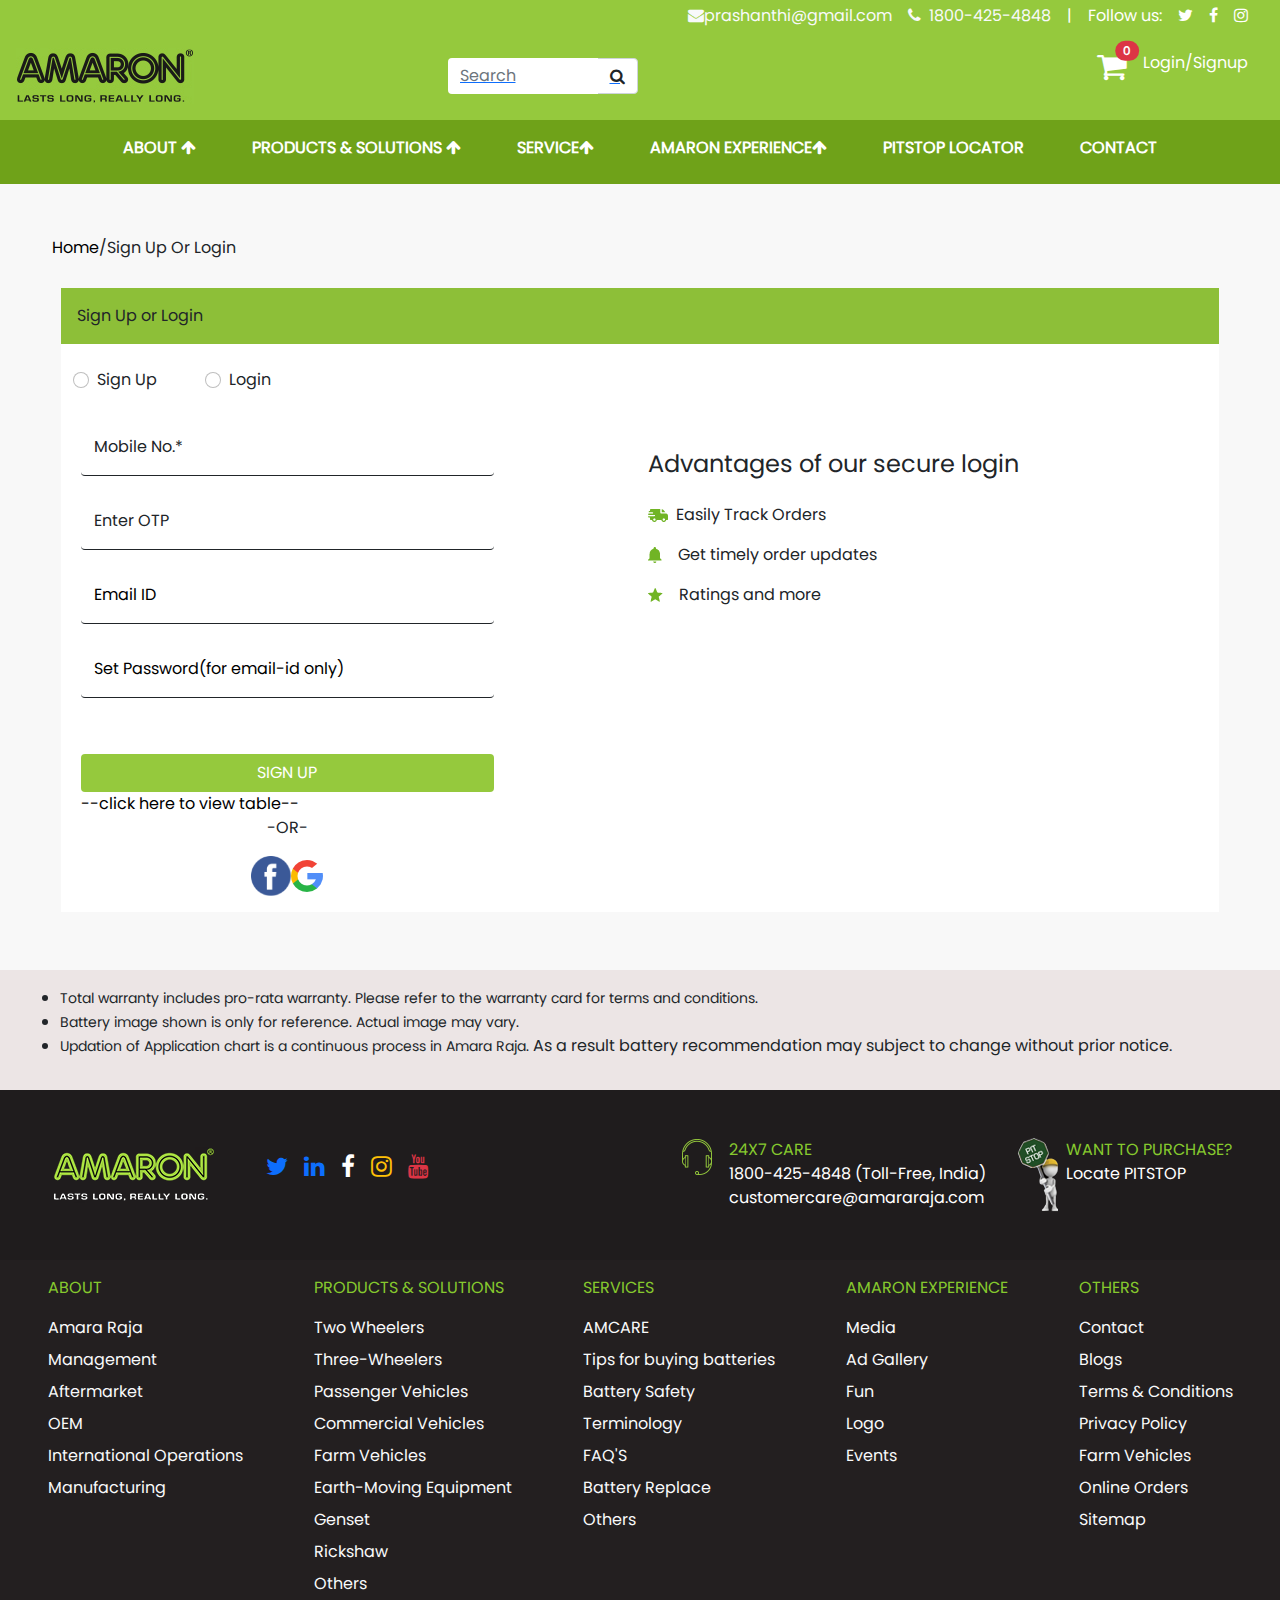
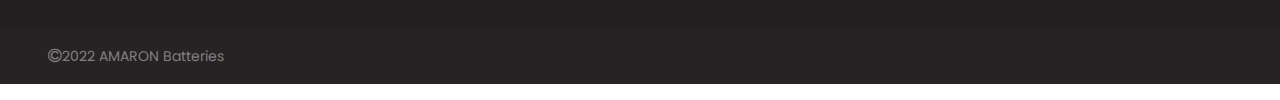
==== login-res.html @ 3bb22257 "Initial commit" ====
<!DOCTYPE html>
<html lang="en">
<head>
    <meta charset="UTF-8">
    <meta http-equiv="X-UA-Compatible" content="IE=edge">
    <meta name="viewport" content="width=device-width, initial-scale=1.0">
    <link rel="stylesheet" href="./plugins/bootstrap-5.1.3-dist/css/bootstrap.css"/>
    <link rel="stylesheet" href="https://cdnjs.cloudflare.com/ajax/libs/font-awesome/4.7.0/css/font-awesome.min.css "/>
    <link rel="stylesheet" href="./css/login-responsive.css"/>
   
    <title>Document</title>
</head>
<body>
    <main class="container-fluid">
      <header class="row main-header-first">
        <!--header part -->
        <div
          class=" main-header-first-1 col-12 d-none d-lg-flex d-md-flex justify-content-end text-white gap-3 py-1 px-3 underline"
        >
          <!-- in first header section which is header contacts we give all logo and anchor elements  -->
          <a
            href="mailto:prashanthi@gmail.com"
            class="text-light text-decoration-none"
            ><i class="fa fa-envelope"></i><span>prashanthi@gmail.com</span></a
          >
          <a href="tel:18004254848" class="text-light text-decoration-none"
            ><i class="fa fa-phone me-1"></i> <span>1800-425-4848</span></a
          >
          <!--top section of header part -->
          <span>|</span>
          <span>Follow us:</span>
          <span class="contact">
            <i class="fa fa-twitter box"></i>
          </span>
          <span>
            <i class="fa fa-facebook"> </i>
          </span>
          <span>
            <i class="fa fa-instagram me-3"></i>
          </span>
        </div>

        <div
          class="col-12 position-relative header-section-two d-flex flex-column flex-lg-row flex-md-row justify-content-between align-items-lg-center align-items-md-center px-lg-3 pg-md-3 text-white my-lg-3 my-md-3"
        >
          <!-- in 2nd part for header we take brand section class for brand logo and we also give iput text search and menus -->
          <div class="ham-menu" >
            <i
              class="fa fa-bars fa-2x d-lg-none d-md-none d-inline-flex me-3"
              aria-hidden="true" id="ham"
            ></i>
            <a href="./index.html">
              <img src="./images/Amaron_Logo_0.jpg" alt="" />
            <!-- </a> -->
          </div>
          <div class="input-group w-50">
            <input
              type="text"
              class="form-control border-0"
              placeholder="Search"
            />
            <label for="" class="input-group-text bg-white"
              ><i class="fa fa-search"></i
            ></label>
          </div>

          
          <ul class="list-unstyled d-flex gap-3">
            <a href="./emptycart.html" class="text-white">
            <li class="position-relative right-20 cart-icon">
              <i class="fa fa-shopping-cart fa-2x"></i>
              <span
                class="position-absolute small top-0 start-90  translate-middle badge rounded-pill bg-danger "
              >
                0
                <span class=""></span>
              </span>
            </li></a>
            <a href="./login-res.html" class="text-white text-decoration-none">
            <li class="d-none d-lg-inline-flex d-md-inline-flex login-class me-3">
              Login/Signup
            </li></a>
          </ul>
        </div>
        <!-- now for the 3rd part we make give header menu and give all li elements for last section of header  -->
        <nav
          class=" main-header-menu-section col-12 header-menu text-white d-lg-flex justify-content-center "
        >
          <ul class=" menu list-unstyled d-flex gap-2 fw-bold fs-6  user">
            <div class="d-lg-none">
              <i class="fa fa-user-circle-o fs-2 color ms-4" aria-hidden="true"></i>
              <span class="me-5 ms-2 color"><span class="text-black">Hello</span>,login/Signup</span>
              <button class=" p-3 border-0 border" id="user-btn">X</button>
             </div>
            <li class="menu-item">
             
              <span>ABOUT <i class="fa fa-arrow-up"></i></span>
              <ul class="sub-menu list-unstyled">
                <li class="sub-menu-item">
                  <!-- <div class="">
                   <span> User login/Signup</span>
                   <button>X</button>
                  </div> -->
                  <a href="/about/amara-raja">Amara Raja</a>
                  
                </li>
                <li class="sub-menu-item">
                  <a href="/about/amara-raja#amara-raja-batteries"
                    >Amara Raja Batteries ltd</a
                  >
                </li>
                <li class="sub-menu-item">
                  <a href="/about/management">Management</a>
                </li>
                <li class="sub-menu-item">
                  <a href="/about/aftermarket">Aftermarket</a>
                </li>
                <li class="sub-menu-item">
                  <a href="/about/oem">OEM</a>
                </li>
                <li class="sub-menu-item">
                  <a href="/about/international-operations"
                    >International Operations</a
                  >
                </li>
                <li class="sub-menu-item">
                  <a href="/about/manufacturing">Manufacturing</a>
                </li>
              </ul>
            </li>
            <li class="menu-item">
              <span>PRODUCTS & SOLUTIONS <i class="fa fa-arrow-up"></i></span>
              <ul class="sub-menu">
                <li class="sub-menu-item">
                  <a href="/about/amara-raja">Two wheelers</a>
                  <!--third section of header part-->
                </li>
                <li class="sub-menu-item">
                  <a href="/about/amara-raja#amara-raja-batteries"
                    >Three Wheelers</a
                  >
                </li>
                <li class="sub-menu-item">
                  <a href="/about/management">Passenger Vehicles</a>
                </li>
                <li class="sub-menu-item">
                  <a href="/about/aftermarket">Commercial Vehicles</a>
                </li>
                <li class="sub-menu-item">
                  <a href="/about/oem">Farm Vehicles</a>
                </li>
                <li class="sub-menu-item">
                  <a href="/about/international-operations"
                    >Earth Moving Equipment</a
                  >
                </li>
                <li class="sub-menu-item">
                  <a href="/about/manufacturing">Genset</a>
                </li>

                <li class="sub-menu-item">
                  <a href="/about/manufacturing">Inverter And Batteries</a>
                </li>

                <li class="sub-menu-item">
                  <a href="/about/manufacturing">E-Rickshaw</a>
                </li>

                <li class="sub-menu-item">
                  <a href="/about/manufacturing">Choose Your Battery</a>
                </li>
              </ul>
            </li>
            <li class="menu-item">
              <span>SERVICE<i class="fa fa-arrow-up"></i></span>
              <ul class="sub-menu ">
                <li class="sub-menu-item">
                  <a href="/about/amara-raja#amara-raja-batteries">AMCARE</a>
                </li>
                <li class="sub-menu-item">
                  <a href="/about/management">Tips For Buying Battery</a>
                </li>
                <li class="sub-menu-item">
                  <a href="/about/aftermarket">Battery Safety Guidelines</a>
                </li>
                <li class="sub-menu-item">
                  <a href="/about/oem">Terminology</a>
                </li>
                <li class="sub-menu-item">
                  <a href="/about/international-operations">FAQs</a>
                </li>
                <li class="sub-menu-item">
                  <a href="/about/manufacturing">Battery Recycling</a>
                </li>
              </ul>
            </li>
            <li class="menu-item"><span>
              AMARON EXPERIENCE<i class="fa fa-arrow-up"></i></span>

              <ul class="sub-menu ">
                <li class="sub-menu-item">
                  <a href="/about/amara-raja">Media</a>
                  <!--third section of header part-->
                </li>
                <li class="sub-menu-item">
                  <a href="/about/amara-raja#amara-raja-batteries"
                    >Ad Gallery</a
                  >
                </li>
                <li class="sub-menu-item">
                  <a href="/about/management">Fun Facts</a>
                </li>
                <li class="sub-menu-item">
                  <a href="/about/aftermarket">Amaron Logo</a>
                </li>
                <li class="sub-menu-item">
                  <a href="/about/oem">Events</a>
                </li>
              </ul>
            </li>

            <li class="menu-item">PITSTOP LOCATOR</li>
            <li class="menu-contact menu-item"><a href="./contact-responsive.html" class="text-decoration-none text-white"><span>CONTACT</span></a></li>
          </ul>
        </nav>
      </header>


<section class="row home-section "><!--main class for home section-->
    <p class="home-section-inner p-1 mt-lg-5 ms-lg-5 mt-sm-2"><a href="./home.html" >Home</a>/Sign Up Or Login</p>
    <section class=" login-head row align-items-center  justify-content-center p-2 m-auto">
    <section class=" col-11 login-section p-3">Sign Up or Login
    </section>
    <section class="col-11 bg-white"><!-- class for radio buttons section-->
        <div class="d-flex">
            <div class="form-check mt-4 me-5 ">

              <input

                class="form-check-input "

                type="radio"

                name="flexRadioDefault"

                id="signUp"

              />

              <label class="form-check-label color-class" for="flexRadioDefault1">

                Sign Up

              </label>

            </div>
            <div class="form-check mt-4 me-5">

              <input

                class="form-check-input"

                type="radio"

                name="flexRadioDefault"

                id="login"

              />

              <label class="form-check-label color-class" for="flexRadioDefault1">

                Login 
                

              </label>

            </div></div>
            <div class="hide ">
            <div class="d-flex hide">
              <div class=" mt-4">
               <label class="form-check-label" for="flexRadioDefault2"  id="login-mobile">
  
                  Mobile Number
  
                </label>
  
              </div>
              <div class="form-check mt-4 ">
  
  
                 <label class="form-check-label" for="flexRadioDefault2"     id="login-email">
  
                  Email id<div></div>
  
                </label> 

              </div></div></div>
         
       <section class="d-lg-flex "><!--main class for form section-->
        <section class="col-lg-6 p-2 mt-3 col-sm-12">
            <form action="" id="submit">
            <div class="mb-3  form-floating ">

                <input
  
                  type="text"
  
                  class="form-control border border-0 border-bottom border-dark w-75 "
  
                  placeholder="Mobile No.*"

                  name="mobile"

                  value="" required
  
                />
  
                <label for="" class=""
  
                  >Mobile No.*</label
  
                >
  
              </div>
              <div class="mb-3 form-floating ">

                <input
  
                  type="number"
  
                  class="form-control border border-0 border-bottom border-dark w-75 w-sm-auto"
  
                  placeholder="Enter OTP"

                  name="otp"
                  value=""
                  required
                  
  
                />
  
                <label for="" class=""
  
                  >Enter OTP</label
  
                >
  
              </div>

              <div class="mb-3  form-floating ">

                <input
  
                  type="email"
  
                  class="form-control border border-0 border-bottom border-dark w-75 w-sm-auto"
  
                  placeholder="Email ID"

                  name="email"

                  value=""
                  required

              
  
                />
  
                <label for="" class="text-black"
  
                  >Email ID</label
  
                >
  
              </div>

              <div class="mb-5 set-pass form-floating ">

                <input
  
                  type="password"
  
                  class="form-control border border-0 border-bottom border-dark w-75 w-sm-auto"
  
                  placeholder="Set Password(for email-id only)"

                  name="password"
                
                  value=""

                  required
                  
  
                />
  
                <label for="" class="text-black "
  
                  >Set Password(for email-id only)</label
  
                >
  
              </div>
              <div class="mb-2 w-75">

                <button class="button btn text-white  mt-2 align-items-center w-100 sign-btn" >
  
                  SIGN UP
  
                </button><a href="./login-enquiry.html" target="blank">--click here to view table--</a>
                <p class="text-center">-OR-</p>
                <div class="text-center" ><a href="www.facebook.com"><img src="./images/social-facebook.png" class="facebook-image"/></a><a href="www.google.com"><img src="./images/social-google.png" class=""/></a></div>
  
               
  
              </div></form>
              
              
              <!-- <a href="./login-enquiry.html"></a> -->

              
              <form action="" id="submit1">
                <!-- <p class="mt-3 mb-3">Mobile Number</p> -->
                <div class="mb-3 form-floating">
    
                    <input
      
                      type="text"
      
                      class="form-control border border-0 border-bottom border-dark w-75"
      
                      placeholder="Mobile No.*"
                      id="mobile"
                      name="mobile"
      
                    />
      
                    <label for="" class=""
      
                      >Mobile No.*</label
      
                    >
      
                  </div>
                  <div class="mb-3 form-floating">
    
                    <input
      
                      type="number"
      
                      class="form-control border border-0 border-bottom border-dark w-75"
      
                      placeholder="Enter OTP"
                      id="otp"
                      name="otp"
      
                    />
      
                    <label for="" class=""
      
                      >Enter OTP</label
      
                    >
      
                  </div>
                  <div class="mb-2 w-75">
    
                    <button class="button btn text-white w-100 mt-2 align-items-center"  onclick="valid()">
      
                      LOGIN
      
                    </button>
                    <p class="text-center">-OR-</p>
                    <div class="text-center" ><a href="www.facebook.com"><img src="./images/social-facebook.png" class="facebook-image"/></a><a href="www.google.com"><img src="./images/social-google.png" class=""/></a></div>
      
                   
      
                  </div></form>

                  <form action="" id="submit2">
                    <!-- <p class="mt-3 mb-3 ">Email</p> -->
                    <div class="mb-3 form-floating">
        
                        <input
          
                          type="email"
          
                          class="form-control border border-0 border-bottom border-dark w-75"
          
                          placeholder="Email ID.*"

                          id="email"

                          id="email"
          
                        />
          
                        <label for="" class=""
          
                          >Email ID.*</label
          
                        >
          
                      </div>
                      <div class="mb-3 form-floating">
        
                        <input
          
                          type="password"
          
                          class="form-control border border-0 border-bottom border-dark w-75"
          
                          placeholder="Password*" 
                          
                          id="password"

                          name="password"
          
                        />
          
                        <label for="" class=""
          
                          >Password*</label
          
                        >
          
                      </div>
                      <div class="mb-2 w-75">
        
                        <button class="button btn text-white w-100 mt-2 align-items-center" id="press" onclick="valid1()">
          
                          LOGIN
          
                        </button>
                        <p class="text-center">-OR-</p>
                        <div class="text-center" ><a href="www.facebook.com"><img src="./images/social-facebook.png" class="facebook-image"/></a><a href="www.google.com"><img src="./images/social-google.png" class=""/></a></div>
                      </div>
                    </form>
            </section>
  
      
        


<section class="content  p-lg-2 pt-sm-5"><!-- class for content section which is aligned by using display-flex -->
    <h4 class="mb-lg-4 mt-5 ">Advantages of our secure login</h4>
    <p ><img src="./images/speed-m.png" alt="" class="me-2"/>Easily Track Orders </p>
    <p><img src="./images/path-m.png" alt=""  class="me-3"/>Get timely order updates</p>
    <p ><img src="./images/star-m.png" class=" me-3 "alt=""/>Ratings and more</p>
</section>
</section>
    </section>
</section>

</section>

<div class="row before-footer px-5 py-3 fs-6 ">   <!-- class for before footer section-->

    <ul>

      <li>

       <small>Total warranty includes pro-rata warranty. Please refer to the

        warranty card for terms and conditions.</small>

      </li>

      <li>

       <small>Battery image shown is only for reference. Actual image may vary.</small>

      </li>

      <li>

      <small>Updation of Application chart is a continuous process in Amara Raja.</small>

        As a result battery recommendation may subject to change without

        prior notice.

      </li>

    </ul>

  </div>
  <footer class="row  bg-black text-white align-items-center">


    <!--footer section-->
     <!-- footer which consists of two image icons -->
     <section class="col-12 footer-top d-flex justify-content-between p-5 flex-column flex-lg-row flex-md-row p-3">
  
      <section class="d-flex footer-first align-items-lg-center justify-content-between align-items-start flex-lg-row flex-md-row flex-column gap-5">
        <div class="d-flex">
        <img src="./images/amaron_footer.png" alt="" class="ms"/>

         <img src="./images/amarajalogo.PNG" alt="" class="ms-5 d-lg-none d-sm-block"><!--icon displayed only in mobile view-->
        </div>

        <!--section part which consist of icons -->
        
        <ul class="list-unstyled d-flex gap-3 fs-4 footer-icon">
          <li class="d-lg-none ">Follow Us:</li>
          <li><i class="fa fa-twitter text-primary"></i></li>
          <li><i class="fa fa-linkedin text-primary"></i></li>
          <li><i class="fa fa-facebook text-blue"></i></li>
          <li><i class="fa fa-instagram text-warning"></i></li>
          <li><i class="fa fa-youtube text-danger"></i></li>
        </ul> 
      </section>

      <!--  content -->

      <section class="d-flex gap-3 justify-content-center">
        <section class="d-flex align-items-start gap-3">
          <img src="./images/headphones.png" alt="" />
          <div class="d-flex flex-column">
            <span class=" color">24X7 CARE</span>
            <span class="footer-second-2 "><span>1800-425-4848 (Toll-Free, India)</span></span>
            <span class=" footer-second-2"><span>customercare@amararaja.com</span></span>
          </div>
        </section>

        <section class="d-flex d-none d-lg-flex d-md-flex align-items-start gap-2">
          <img src="./images/pitstop.png" alt="" />
          <div class="d-flex flex-column">
            <span class="color">WANT TO PURCHASE?</span>
            <span class="footer-second-2"><span>Locate PITSTOP</span></span>
          </div>
        </section>
      </section> 
    </section>
     
  
     <!--last part of footer which consista of accordians and list -->
     <section class=" col-12 d-flex about justify-content-around pt-lg-2" >
      <div class="p-2 ind-accordion">
          <p class="color">ABOUT</p>
          <div class="d-none d-lg-flex ">
              <ul class="list-unstyled text-light footer-last" id="footer-1">
                  <!-- <li class="mb-2 "><span>About Amara Raja</span></li>
                  <li class="mb-2">Management</li>
                  <li class="mb-2">Aftermarket</li>
                  <li class="mb-2">OEM</li>
                  <li class="mb-2">International Operations</li>
                  <li class="mb-2">Manufacturing</li> -->
              </ul>
          </div>   
      </div>
      <div class="p-2 ind-accordion">
          <p class="color">PRODUCTS & SOLUTIONS</p>
          <div class="d-none d-lg-flex">
              <ul class="list-unstyled text-light footer-last" id="footer-2">
                <!-- <li class="mb-2">Two Wheelers</li>
                <li class="mb-2">Three Wheelers</li>
                <li class="mb-2">Passenger Vehicles</li>
                <li class="mb-2">Commercial Vehicles</li>
                <li class="mb-2">Farm Vehicles</li>
                <li class="mb-2">Earth Moving Equipment</li>
                <li class="mb-2">Genset</li>
                <li class="mb-2">E-Rickshaw</li>
                <li class="mb-2">Inverter And Batteries</li> -->
              </ul>
          </div>   
      </div>
      <div class="p-2 ind-accordion">
          <p class="color">SERVICES</p>
          <div class="d-none d-lg-flex">
              <ul class="list-unstyled text-light footer-last" id="footer-3">
                <!-- <li class="mb-2">AMCARE</li>
                <li class="mb-2">Tips for buying batteries</li>
                <li class="mb-2">Battery safety guidelines</li>
                <li class="mb-2">Terminology</li>
                <li class="mb-2">FAQs</li>
                <li class="mb-2">Battery Recycle</li> -->
              </ul>
          </div>   
      </div>
      <div class="p-2 ind-accordion">
          <p class="color">AMARON EXPERIENCE</p>
          <div class="d-none d-lg-flex">
              <ul class="list-unstyled text-light footer-last" id="footer-4">
                <!-- <li class="mb-2">Media</li>
                <li class="mb-2">Ad Gallery</li>
                <li class="mb-2">Fun Facts</li>
                <li class="mb-2">AMARON Logo</li>
                <li class="mb-2">Events</li> -->
              </ul>
          </div>   
      </div>
      <div class="p-2 ind-accordion">
          <p class="color">OTHERS</p>
          <div class="d-none d-lg-flex">
              <ul class="list-unstyled text-light footer-last" id="footer-5">
                <!-- <li class="mb-2">Contact</li>
                <li class="mb-2">Blogs</li>
                <li class="mb-2">Terms & Conditions</li>
                <li class="mb-2">Privacy Policy</li>
                <li class="mb-2">Online Orders Terms and conditions</li>
                <li class="mb-2">Sitemap</li> -->
              </ul>
          </div>   
      </div>

  </section>
   </footer>
<!-- copyright section-->
<section class="row"><p class="copyright p-3 ps-lg-5"><i class="fa fa-copyright" aria-hidden="true"></i><small>2022 AMARON Batteries</small></p></section>
 </main>

 <script src="./plugins/jquery/jquery-3.6.1.min.js"></script>
 <script src="./plugins/jquery-3.6.1.min.js"></script>
 <script src="./JS/menu.js"></script>
<script src="./JS/login.js"></script>
<script src="./JS/amaron.js"></script>



</body>
</html>
---- css/login-responsive.css ----
@font-face {
    font-family: Poppins;
    src: url(../fonts/Poppins/Poppins-Regular.otf);    /*class for applying font famiy*/
  }

body{
  font-family: Poppins;
}
.underline>a:hover>span{
  text-decoration: underline;

}
.main-header-first{
  /* position: fixed;
  top:0em; */
  z-index: 20;
}
.carousel-sec{
  width:100vw;
  /* margin-top: 180px; */
}
.color-class:hover{
  color:#6fa219;
}
ul:hover .fa-shopping-cart{
  cursor: pointer;
}
ul:hover .login-class{
  cursor: pointer;
}
.main-header-first>.main-header-first-1>span:hover .fa-twitter{
  cursor: pointer;
  font-size: large;
}
.main-header-first>.main-header-first-1>span:hover .fa-facebook{
  cursor: pointer;
}
.main-header-first>.main-header-first-1>span:hover .fa-instagram{
  cursor: pointer;
}
.main-header-menu-section>.menu{
  background-color: rgb(111,162,25);
  display: flex;
  list-style: None;
justify-content: center;
padding:0.5em 0;
margin-top: 8px;
}
.main-header-menu-section>.menu>li{
  margin: 0 1.5em;
  font-weight: bold;
 
}

.footer-last>li{
  margin-bottom: 0.5em;
}
 .main-header-menu-section>.menu>.menu-item::after{
  content: "";
  height:3px;
  width:0%;
  display:inline-block;
  position: absolute;
 
  bottom:-20px;
  left: 0;
  background-color: #4e7106;
  transition: width 0.5s; 
}
.main-header-menu-section>.menu>.menu-item:hover::after{
   width:100%;
  
}

.menu-item:hover span > i{ 
  transform: rotateZ(180deg);
 }

 .menu-item:hover span > i{ 

  transition: transform;
  transition-duration: 0.5s;
 }







.menu-item{
  position: relative;
  /* padding: 1em 0; */
  }
.menu-item:hover> .sub-menu{
  display:block;

}  

.menu-item>.sub-menu{
  background-color: white;
 
  list-style: none;
  padding:0.5em 1.5em;
  position:absolute;
  z-index: 4;
  top:200%;
  left:0;
  display:none;

}
.menu-item>.sub-menu a{
  text-decoration: none;
  color:gray;
}


.menu-item>.sub-menu>.sub-menu-item{
  margin:0.5em 0;
  white-space: nowrap;
  padding:0.5em 0em;
} 
  .header-menu-section a{
    text-decoration: none;
    
  }
  .header-menu-section{
  background-color: rgb(111,162,25);             /*class for header-menu-section*/
}

.footer-top{

  background-color:rgb(31,28,29);                     /*class for footer bg color*/
 
}
.about{
  background-color: rgb(35,31,32);

}

.color1{
  color: rgb(149,201,61);                  /*class for providing color*/
}

.home-section{
    background-color:rgb(248,248,248);           /* class for bg-color for home-section*/
    /* background-color: burlywood; */
   padding-bottom: 50px;
}
.home-section a{
    text-decoration: none;                          
    color:black;
   
}
.login-section{
    background-color: rgb(141,191,56)                  /* class for bg-color for login-section*/
}
.button{
    background-color: rgb(149,201,61);
}
.facebook-image{
    margin: auto;
     
    width:40px;  
}
.facebook-image img{              /* class for facebook image below the form */
   width:100%;
   height:100%; 
}
.before-footer{
    background-color: rgb(236, 229, 229);          /* class for before-footer*/
}
.copyright{
  background-color:rgb(39,35,36);                /* class for copyright*/
  color:gray;
}

.main-header-first {
    background-color: #95c93d;
    position: sticky;
  }
  .header-menu {
    background-color: #6fa219;
  }
  .header-menu a {
    text-decoration: none;
    color: white;
  }
  .about{
    background-color: #231f20;
  }

  .footer-top>.footer-first>.footer-icon:hover .fa-twitter{
    cursor: pointer;
  }
  .footer-top>.footer-first>.footer-icon:hover .fa-linkedin{
    cursor: pointer;
  }
  .footer-top>.footer-first>.footer-icon:hover .fa-facebook{
    cursor: pointer;
  }
  .footer-top>.footer-first>.footer-icon:hover .fa-youtube{
    cursor: pointer;
  }
  .footer-top>.footer-first>.footer-icon:hover .fa-instagram{
    cursor: pointer;
  } 
  .footer-second-2:hover>span{
    color:rgb(134,201,46);
    cursor: pointer;
  }
  .footer-last>li:hover{
    color:rgb(134,201,46);
    cursor: pointer;
  }
  .color{
    color:rgb(134,201,46);
  }
  .menu-item:hover{
    cursor: pointer;
  }
  
  @media screen and (min-device-width: 320px) and (max-device-width: 668px) and (-webkit-min-device-pixel-ratio: 2) {
    .ham-menu {
      margin: 1em 0;
     

      display: flex;
  
      align-items: center;
  
      width: 100%;
    }
    .header-section-two .w-50 {
      width: 100% !important;
    }
    .header-section-two .cart-icon {
      position: absolute !important;
      top: 10px !important;
      right: 2px !important;
      left:330px;
      margin-top: 10px;
    }
    .middle {
      background-color: rgb(248, 248, 248);
      width: 100%;
  
      /* background-color: black; */
    }
  
    .margin2 {
      margin-left: 50px;
      /* margin-right: 30px; */
    }
  
    .before-footer {
      background-color: rgb(238, 231, 231);
    }
  
    .ind-accordion:hover .d-none {
      display: flex !important;
    }
  
    .ind-accordion .color {
      display: flex;
      justify-content: space-between;
      border: 1px solid green;
      padding: 0.5em;
      color:rgb(149,201,61);
    }
  
    .ind-accordion .color::after {
      content: "\f107";
      font-family: FontAwesome;
    }
    .set-pass{
        white-space: nowrap;
    }
    .ham-menu {
        margin: 1em 0;
      }
      .header-section-two .w-50 {
        width: 100% !important;
      }
      .header-section-two .cart-icon {
        position: absolute !important;
        top: 15px !important;
        right: 15px !important;
      }
    
      .before-footer {
        background-color: rgb(238, 231, 231);
      }
    
      .about{
        display: flex;
        flex-direction: column;
        background-color: #231f20
      }
      .main-header-menu-section>.menu{
        margin-top: 0;
        background-color: white;
        color:gray;
       
        list-style: None;
      justify-content: flex-start;
      padding:0.5em 0;
      /* margin-left: 50px; */
      flex-direction: column;
      position: absolute;
      top:0;
      /* height:200vh; */
      /* width:80%; */
      left:-80%;
      z-index: 2;
      }
      .main-header-menu-section>.menu>.menu-item{
        margin-left: 40px;
      }
      .user{
       
        display: flex;
        margin:0 !important;
      }
  .user>div{
    display: flex;
   
    /* justify-content: space-between; */
    width:100%;
    padding:8px 0;
    align-items: center;
  }
  .user>div>button{
 background-color: transparent;
  }
  .main-header-menu-section>.menu>li{
    margin:0.5em 0;
    /* font-weight: bold; */
    margin-left: 0.5em;
   
  }
  .main-header-menu-section>.menu>li .sub-menu{
    position: relative;
    top:0;
   
  }
  .main-header-menu-section>.menu>li .sub-menu > li{

border-bottom: 1px solid black;
  }
  .main-header-menu-section>.menu>li a{
  color:gray;
   }
  
  }
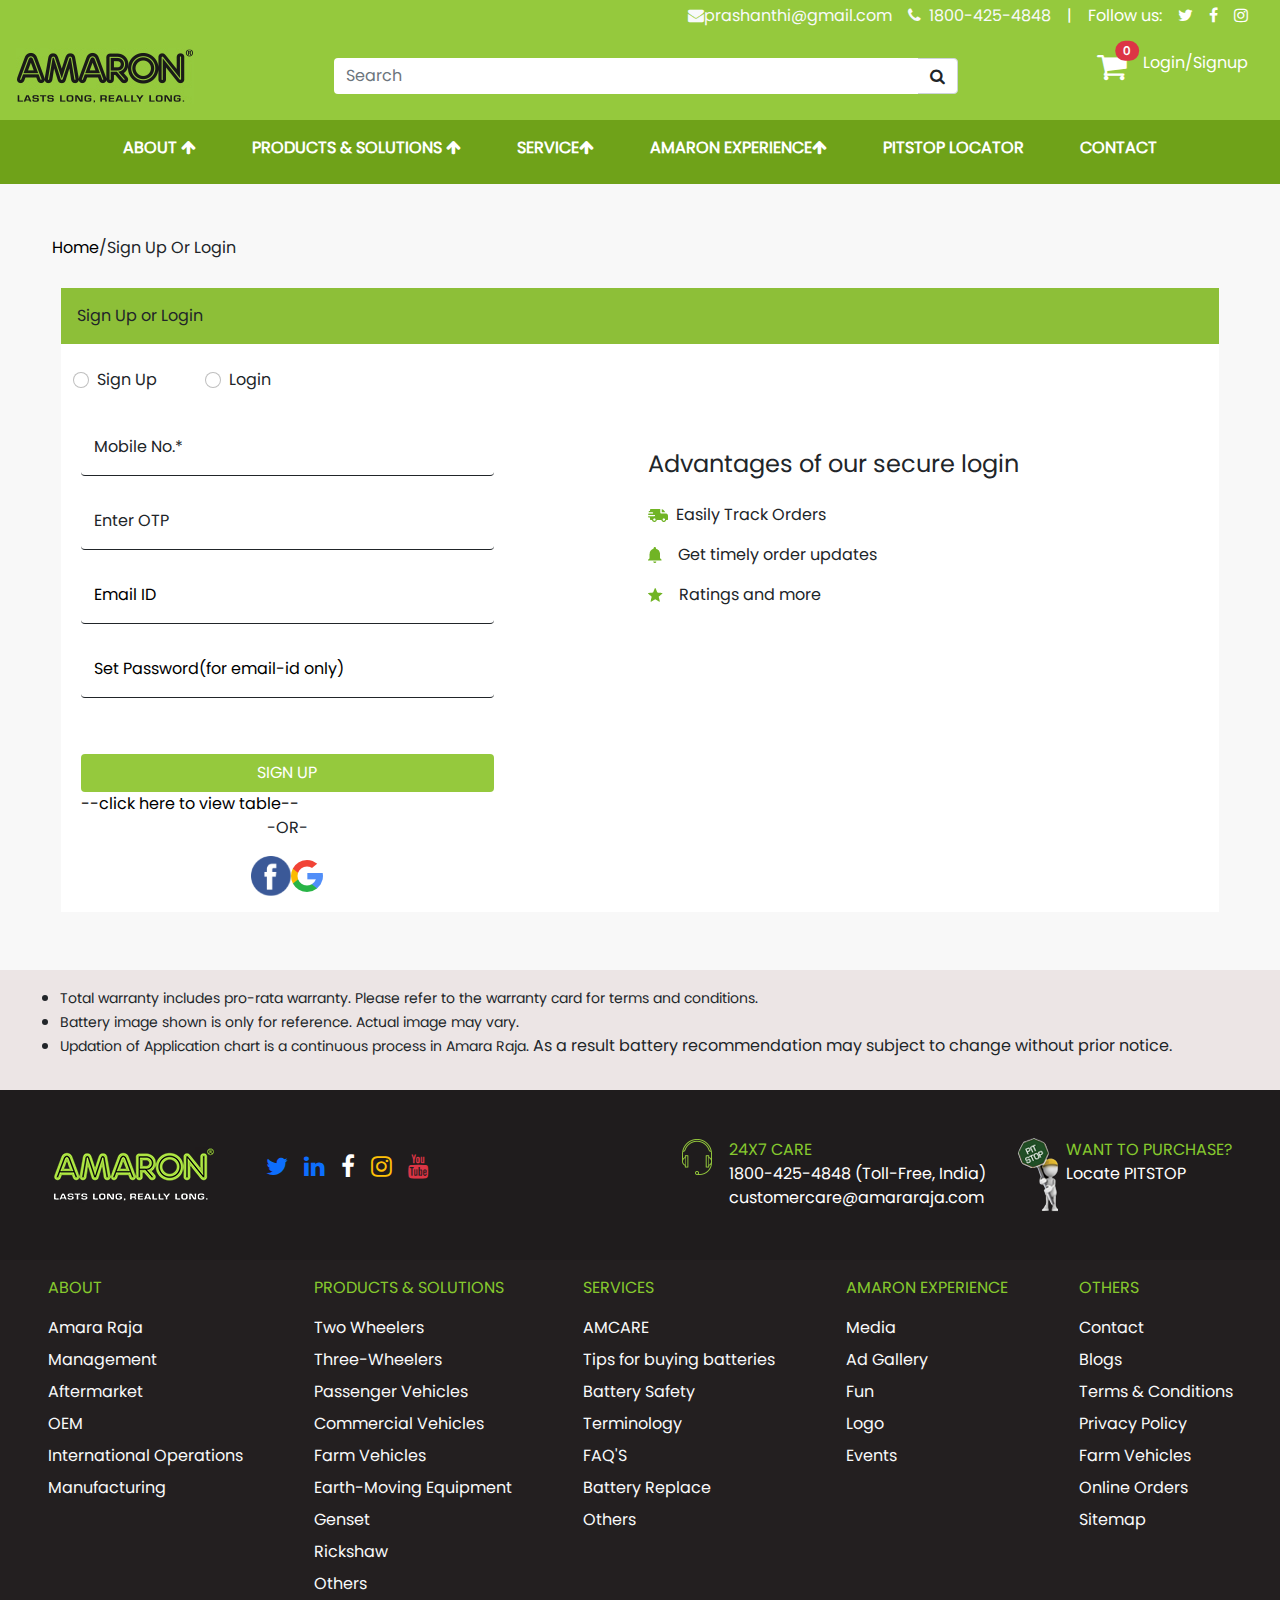
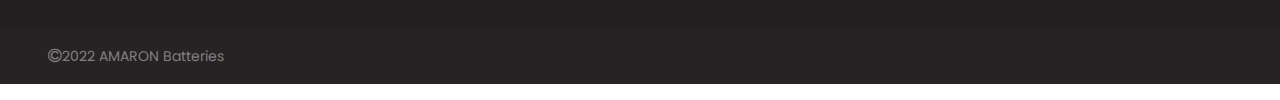
==== commit 88b95513: "Updated" ====
--- a/login-res.html
+++ b/login-res.html
@@ -51,7 +51,7 @@
             ></i>
             <a href="./index.html">
               <img src="./images/Amaron_Logo_0.jpg" alt="" />
-            <!-- </a> -->
+            </a>
           </div>
           <div class="input-group w-50">
             <input
@@ -227,7 +227,7 @@
 
 
 <section class="row home-section "><!--main class for home section-->
-    <p class="home-section-inner p-1 mt-lg-5 ms-lg-5 mt-sm-2"><a href="./home.html" >Home</a>/Sign Up Or Login</p>
+    <p class="home-section-inner p-1 mt-lg-5 ms-lg-5 mt-sm-2"><a href="./index.html" >Home</a>/Sign Up Or Login</p>
     <section class=" login-head row align-items-center  justify-content-center p-2 m-auto">
     <section class=" col-11 login-section p-3">Sign Up or Login
     </section>
